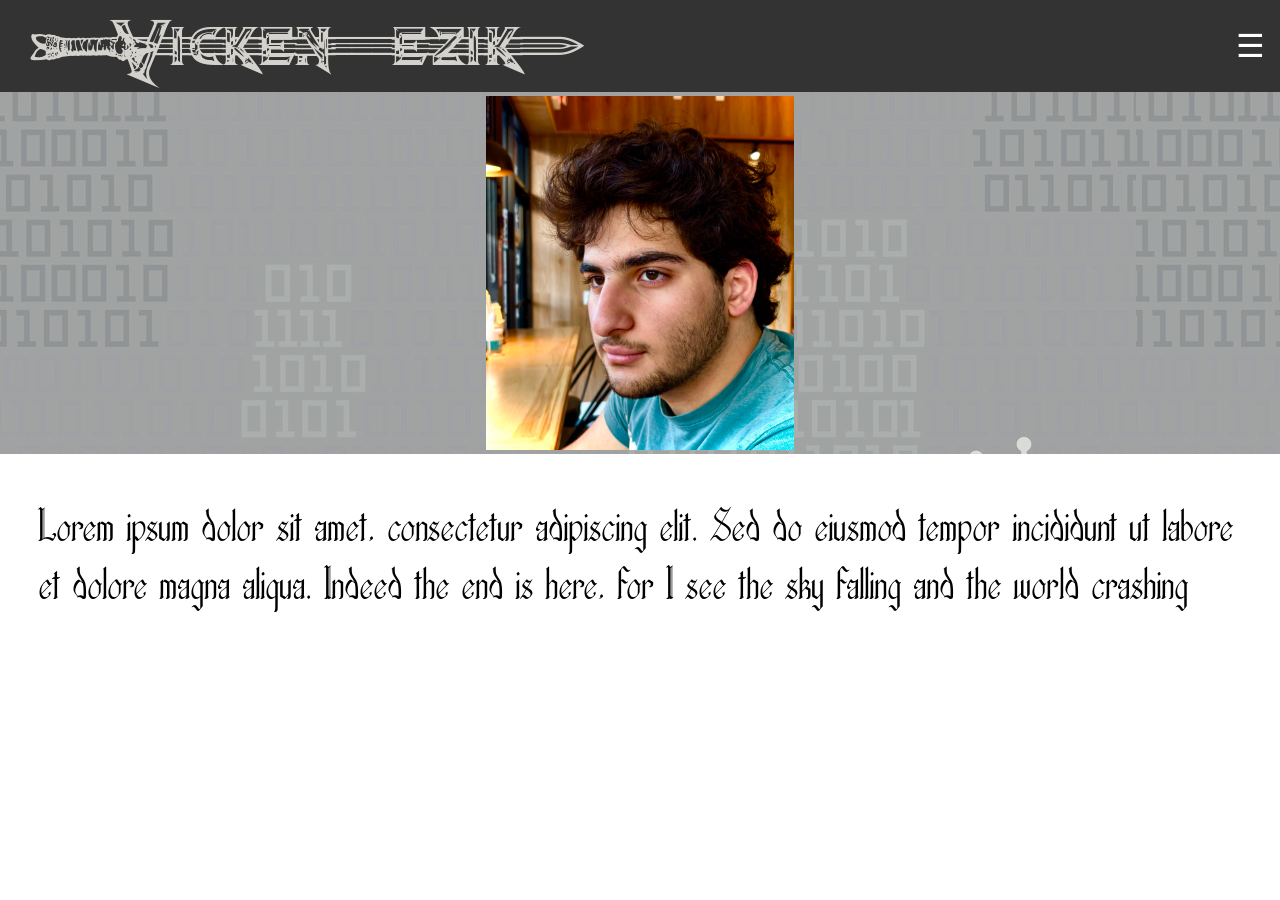
==== index.html @ e654339b "Anim fix" ====
<!DOCTYPE html>
<html lang="eng">
 
<div>
<head>
    <meta charset="UTF-8">
    <meta name="viewport" content="width=device-width, initial-scale=1.0">
    <link rel="stylesheet" href="styles.css">
    <link rel="shortcut icon" href="/images/favicon.ico" type="image/x-icon">
    <script src="sideNav.js" defer></script>
    <title>Home</title>
</head>

<body>

<div class="border">
    <h1 id="yes" class="yes">Vicken___ezik]</h1>
    <span class="openNav" onclick="openNav()">&#9776;</span>
</div>

<div id="mySidenav" class="sidenav">
     <a href="javascript:void(0)" id="clsbtn" class="closebtn" onclick="closeNav()">&times;</a>
     <a href="index.html">About</a>
     <a href="projects.html">Projects</a>
     <a href="#">Music</a>
     <a href="#">Games</a>
     <a href="#">Contact</a>
</div>

<div id="main" class="main">
    
<div class="temp">
    <img src="images/Vicken.jpg" alt="Favicon">
</div>

<p id="no" class="text">Lorem ipsum dolor sit amet, consectetur adipiscing elit. 
    Sed do eiusmod tempor incididunt ut labore et dolore magna aliqua.
    Indeed the end is here, for I see the sky falling and the world crashing</p>

</div>
</body>
</html>
---- styles.css ----
body{
  background-color: #ffffff;
  margin: 0;
  font-synthesis: none;
}

:root{
  --swordPosition: '200';
}

@font-face {
  font-family: Barbarian;
  src: url("fonts/Barbarian.ttf");
}

@font-face {
  font-family: Grusskarten;
  src: url("fonts/GrusskartenGotisch.ttf");
}

@font-face {
  font-family: Palyrin;
  src: url("fonts/Palyrin.otf")
}

.yes {
  text-align: center;
  margin: 0;
  padding-left: 30px;
  color: #d3d2cd; 
  font-family: Barbarian;
  font-size: 5rem;
}

.play-anim {
  animation: flyingText 0.2s ease forwards;
}

.reverse-anim {
    animation: flyingTexta 0.2s ease forwards;
}

/*@keyframes flyingText {
  from {
    margin-left: 0;
  }
  to {
    margin-left: 71.4vw;
  }
}

@keyframes flyingTexta {
  from {
    margin-left: 71.4vw;
  }
  to {
    margin-left: 0;
  }
}*/

@keyframes flyingText {
  from {
    transform: 0;
  }
    to {
      transform: translateX(var(--swordPosition));
    }
  }
 
@keyframes flyingTexta {
  from {
    transform: translateX(var(--swordPosition));
  }
  to {
    transform: 0;
  }
}

.sidenav {
  height: 100%; /* 100% Full-height */
  width: 0; /* 0 width - change this with JavaScript */
  position: fixed; /* Stay in place */
  z-index: 1; /* Stay on top */
  top: 0; /* Stay at the top */
  right: 0;
  background-color: #111; /* Black*/
  overflow-x: hidden; /* Disable horizontal scroll */
  padding-top: 60px; /* Place content 60px from the top */
  transition: 0.5s; /* 0.5 second transition effect to slide in the sidenav */
  transition-delay: 200ms;
}

/* The navigation menu links */
.sidenav a {
  padding: 8px 8px 8px 32px;
  text-decoration: none;
  font-family: Grusskarten;
  font-size: 60px;
  color: #818181;
  display: block;
  transition: 0.5s;
}

/* When you mouse over the navigation links, change their color */
.sidenav a:hover {
  color: #f1f1f1;
}

/* Position and style the close button (top right corner) */
.sidenav .closebtn {
  position: absolute;
  top: 0;
  left: 0;
  font-size: 40px;
}

.border {
  overflow: hidden;
  background-color: #333;
  display: flex;
  justify-content: space-between;
  align-items: center;
}

.main {
  margin-right: 0;
  transition: 0.5s;
  transition-delay: 200ms;
}

*{
  box-sizing: border-box;
}

.openNav{
  color: white;
  cursor: pointer;
  margin-right: 1.2vw;
  font-size: 2.5vw;
}

.temp{
  background-color: #818181;
  height: 28.3vw;
  background-image: url("images/divbackground.jpg");
}

.temp img {
  padding-top: 0.3vw;
  max-height: 28vw;
  height: auto;
  display: block;
  margin: auto;
}

.text{
  margin-left: 3vw;
  margin-right: 3vw;
  font-family: Palyrin;
  font-size: 3rem;
}


@media (max-width: 700px) {
  .text {
    margin-left: 3vw;
    margin-right: 3vw;
    font-family: Palyrin;
    font-size: 2rem;
  }
  .yes {
    text-align: center;
    margin: 0;
    padding-left: 30px;
    color: #d3d2cd; 
    font-family: Barbarian;
    
  }

  
  .temp{
    background-color: #818181;
    height: 60vw;
    background-image: url("images/divbackground.jpg");
  }

  .temp img {
    padding-top: 0.3vw;
    max-height: 59vw;
    height: auto;
    display: block;
    margin: auto;
  }

  .openNav{
    color: white;
    cursor: pointer;
    margin-right: 1.2vw;
    font-size: 3vw;
  }

  /*@keyframes flyingText {
    from {
      transform: 0;
    }
    to {
      transform: translateX(var(--swordPosition));
    }
  }

  @keyframes flyingTexta {
    from {
      transform: translateX(var(--swordPosition));
    }
    to {
      transform: 0;
    }
  }*/
}
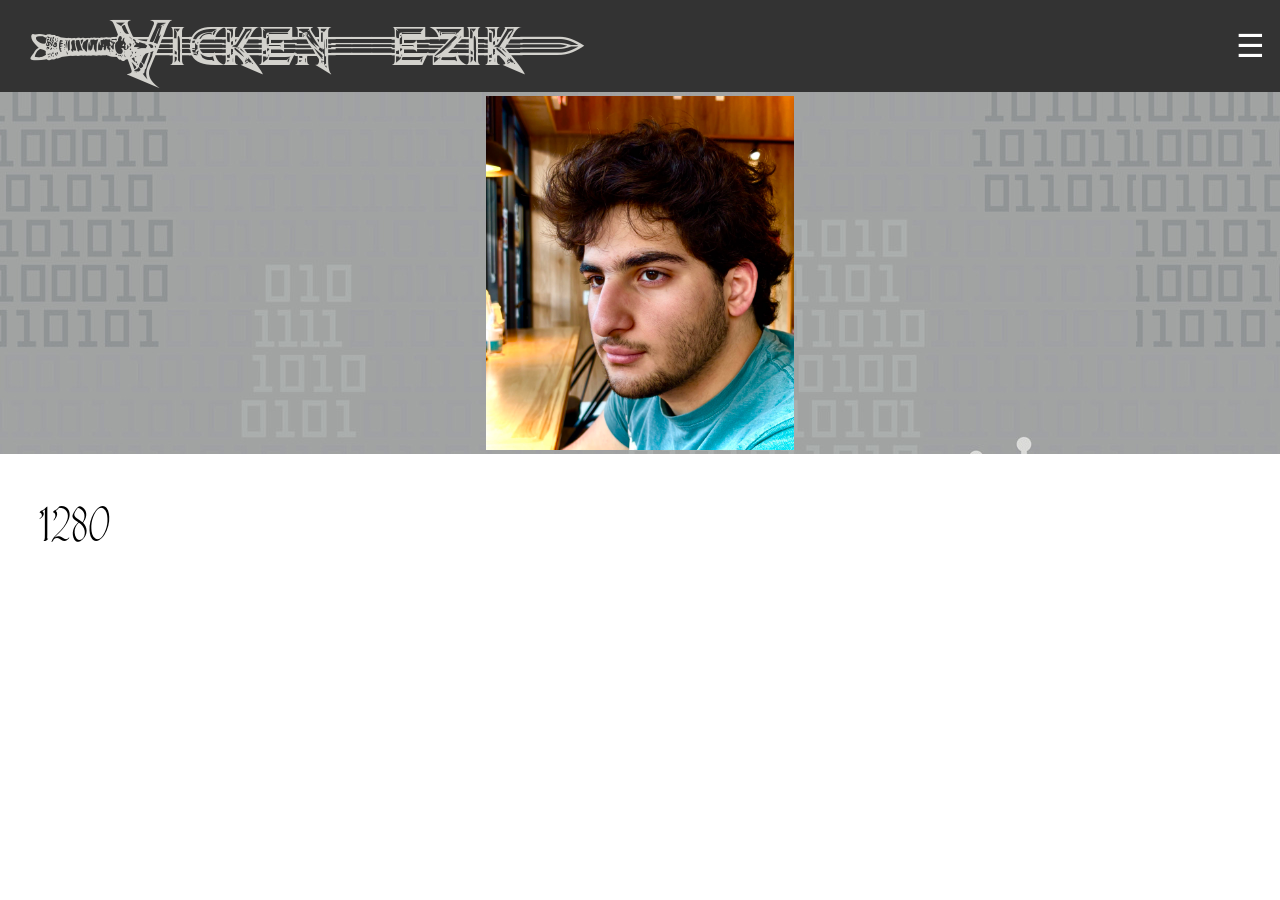
==== commit 7ee7ae45: "test again" ====
(no text change in the page or its own stylesheets)
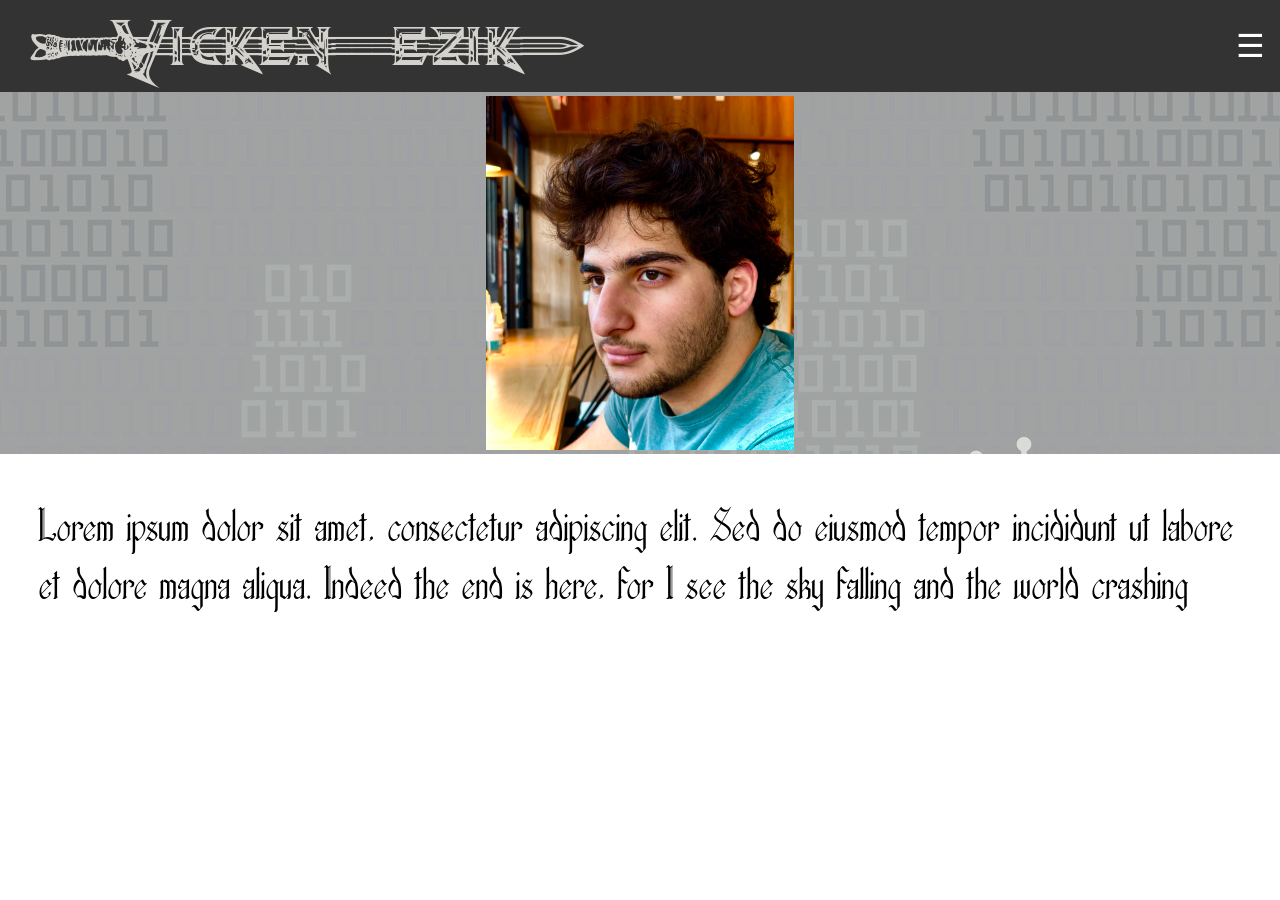
==== commit da018e1a: "Final anim fix /w mobile support" ====
--- a/index.html
+++ b/index.html
@@ -33,7 +33,7 @@
     <img src="images/Vicken.jpg" alt="Favicon">
 </div>
 
-<p id="no" class="text">Lorem ipsum dolor sit amet, consectetur adipiscing elit. 
+<p class="text">Lorem ipsum dolor sit amet, consectetur adipiscing elit. 
     Sed do eiusmod tempor incididunt ut labore et dolore magna aliqua.
     Indeed the end is here, for I see the sky falling and the world crashing</p>
 
--- a/styles.css
+++ b/styles.css
@@ -39,24 +39,6 @@
 .reverse-anim {
     animation: flyingTexta 0.2s ease forwards;
 }
-
-/*@keyframes flyingText {
-  from {
-    margin-left: 0;
-  }
-  to {
-    margin-left: 71.4vw;
-  }
-}
-
-@keyframes flyingTexta {
-  from {
-    margin-left: 71.4vw;
-  }
-  to {
-    margin-left: 0;
-  }
-}*/
 
 @keyframes flyingText {
   from {
@@ -161,7 +143,7 @@
 }
 
 
-@media (max-width: 700px) {
+@media (max-width: 400px) {
   .text {
     margin-left: 3vw;
     margin-right: 3vw;
@@ -174,7 +156,7 @@
     padding-left: 30px;
     color: #d3d2cd; 
     font-family: Barbarian;
-    
+    font-size: 2rem;
   }
 
   
@@ -199,21 +181,21 @@
     font-size: 3vw;
   }
 
-  /*@keyframes flyingText {
+  @keyframes flyingText {
     from {
       transform: 0;
     }
     to {
-      transform: translateX(var(--swordPosition));
+      transform: translateX(40px);
     }
   }
 
   @keyframes flyingTexta {
     from {
-      transform: translateX(var(--swordPosition));
+      transform: translateX(40px);
     }
     to {
       transform: 0;
     }
-  }*/
-}
+  }
+}
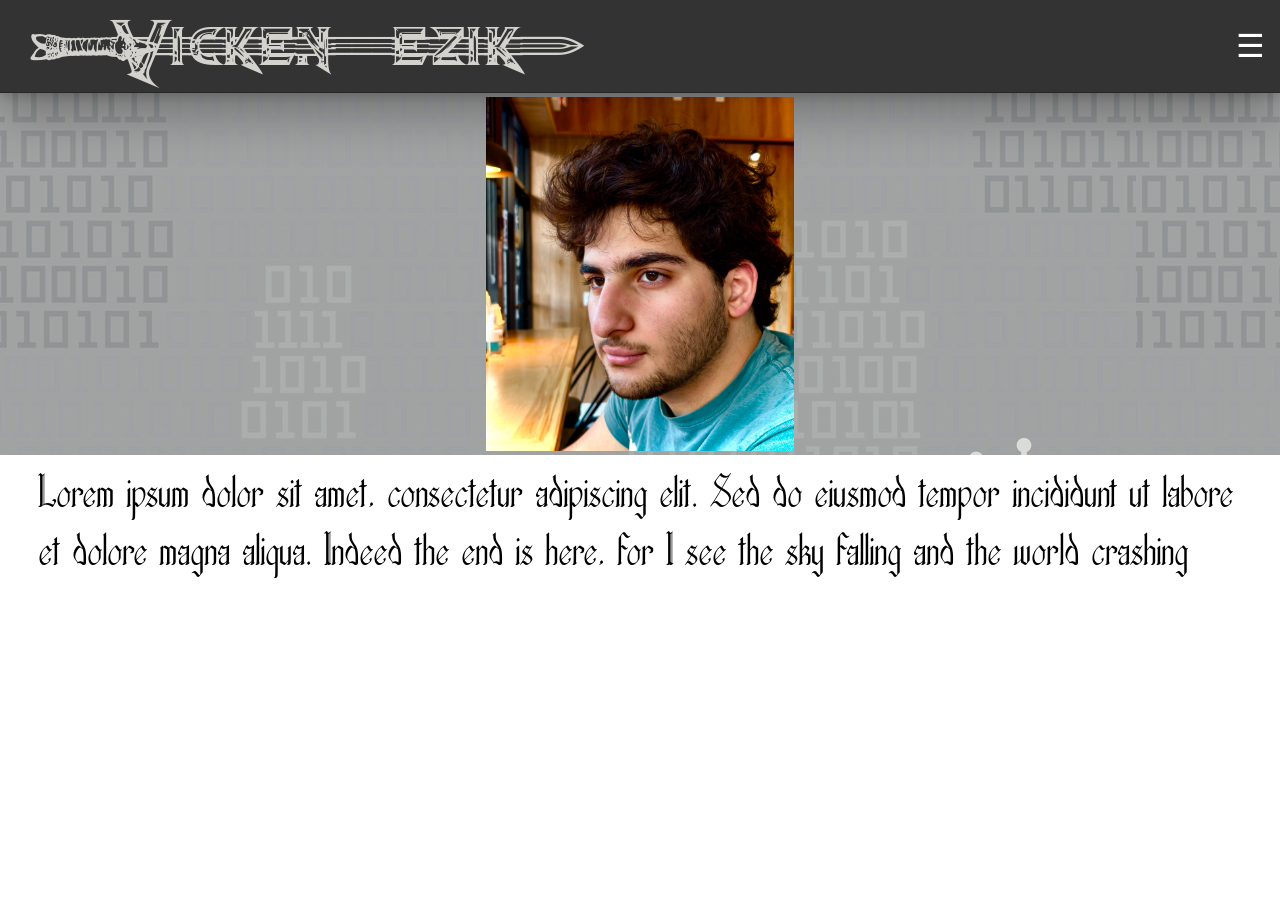
==== commit c80d52e1: "No .html on site paths" ====
--- a/index.html
+++ b/index.html
@@ -20,11 +20,11 @@
 
 <div id="mySidenav" class="sidenav">
      <a href="javascript:void(0)" id="clsbtn" class="closebtn" onclick="closeNav()">&times;</a>
-     <a href="index.html">About</a>
-     <a href="projects.html">Projects</a>
-     <a href="#">Music</a>
-     <a href="#">Games</a>
-     <a href="#">Contact</a>
+     <a href="https://vickenezik.com">About</a>
+     <a href="https://vickenezik.com/projects">Projects</a>
+     <a href="https://vickenezik.com/music">Music</a>
+     <a href="https://vickenezik.com/games">Games</a>
+     <a href="https://vickenezik.com/contact">Contact</a>
 </div>
 
 <div id="main" class="main">
@@ -33,7 +33,7 @@
     <img src="images/Vicken.jpg" alt="Favicon">
 </div>
 
-<p class="text">Lorem ipsum dolor sit amet, consectetur adipiscing elit. 
+<p id="no" class="text">Lorem ipsum dolor sit amet, consectetur adipiscing elit. 
     Sed do eiusmod tempor incididunt ut labore et dolore magna aliqua.
     Indeed the end is here, for I see the sky falling and the world crashing</p>
 
--- a/styles.css
+++ b/styles.css
@@ -4,8 +4,13 @@
   font-synthesis: none;
 }
 
+body:has(.overlay:target){
+  overflow: hidden;
+}
+
 :root{
   --swordPosition: '200';
+  --swordPositionPhone: '100';
 }
 
 @font-face {
@@ -21,6 +26,16 @@
 @font-face {
   font-family: Palyrin;
   src: url("fonts/Palyrin.otf")
+}
+
+@font-face {
+  font-family: Gotham;
+  src: url("fonts/Gotham.ttf")
+}
+
+@font-face {
+  font-family: TempelGothic;
+  src: url("fonts/TempelGothic.otf")
 }
 
 .yes {
@@ -70,6 +85,7 @@
   padding-top: 60px; /* Place content 60px from the top */
   transition: 0.5s; /* 0.5 second transition effect to slide in the sidenav */
   transition-delay: 200ms;
+  z-index: 1000;
 }
 
 /* The navigation menu links */
@@ -102,6 +118,13 @@
   display: flex;
   justify-content: space-between;
   align-items: center;
+  position: sticky;
+  top: 0;
+  z-index: 100;
+  box-shadow: 
+  0 4px 10px rgba(0, 0, 0, 0.15), 
+  0 20px 50px rgba(0, 0, 0, 0.30);
+  border-bottom: 1px solid rgba(0, 0, 0, 0.25);
 }
 
 .main {
@@ -140,10 +163,19 @@
   margin-right: 3vw;
   font-family: Palyrin;
   font-size: 3rem;
-}
-
-
-@media (max-width: 400px) {
+  margin-top: 1vw;
+}
+
+.header{
+  margin-left: 2vw;
+  font-family: Gotham;
+  font-size: 5rem;
+  margin-top: 2vw;
+  margin-bottom: 0;
+}
+
+
+@media (max-width: 600px) {
   .text {
     margin-left: 3vw;
     margin-right: 3vw;
@@ -186,16 +218,178 @@
       transform: 0;
     }
     to {
-      transform: translateX(40px);
+      transform: translateX(var(--swordPositionPhone));
     }
   }
 
   @keyframes flyingTexta {
     from {
-      transform: translateX(40px);
+      transform: translateX(var(--swordPositionPhone));
     }
     to {
       transform: 0;
     }
   }
-}
+
+  .projects .header{
+    font-size: 1rem;
+    margin-left: 0;
+  }
+
+  .projects{
+    background-color: #818181;
+    height: auto;
+    background-image: url("images/divbackground.jpg");
+    display: grid;
+    grid-template-columns: max-content 8fr; /* 2 columns */ 
+    grid-template-rows: auto auto; 
+  }
+
+  .projects .text {
+    margin-top: 0;
+    grid-column: 2;
+    grid-row: 2;
+    line-height: 1;
+    font-size: 1rem;
+    font-family: TempelGothic;
+    background: -webkit-linear-gradient(#0c0c0c, #424141);
+    background-clip: text;
+    -webkit-text-fill-color: transparent;
+  }
+}
+
+.projectButton{
+  background-color: #4aa15d;
+  border-radius: 5vw;
+  border: none;
+  color: white;
+  padding: 0.1vw 0.5vw;
+  text-align: center;
+  text-decoration: none;
+  display: inline-block;
+  font-family: Grusskarten;
+  font-size: 4rem;
+  margin-left: 1vw;
+  margin-bottom: 3vw;
+  cursor: pointer;
+  transition: 0.5s;
+}
+
+.projectButton:hover {
+  background-color: #244d2d;
+}
+
+.projects{
+  background-color: #818181;
+  height: auto;
+  background-image: url("images/divbackground.jpg");
+  display: grid;
+  grid-template-columns: max-content 5fr; /* 2 columns */ 
+  grid-template-rows: auto auto; 
+}
+
+.projects .text{
+  margin-top: 0;
+  grid-column: 2;
+  grid-row: 2;
+  line-height: 1;
+  font-size: 3.5rem;
+  font-family: TempelGothic;
+  background: -webkit-linear-gradient(#0c0c0c, #424141);
+  background-clip: text;
+  -webkit-text-fill-color: transparent;
+}
+
+.projects .projectButton{
+  margin-top: 1vw;
+  grid-column: 1;
+  grid-row: 3;
+  z-index: 0;
+}
+
+.projects img {
+  margin-top: 1vw;
+  max-height: 29.5vw;
+  height: auto;
+  margin-left: 1vw;
+  grid-column: 1;
+  grid-row: 1 / span 2;
+  border-radius: 3vw;
+  border: 0.5vw solid #4aa15d;
+}
+
+.projectBorder{
+  height: 0.8vw;
+  background-color:#111;
+}
+
+.overlay {
+  position: fixed;
+  top: 0;
+  bottom: 0;
+  left: 0;
+  right: 0;
+  background: rgba(0, 0, 0, 0.7);
+  transition: opacity 500ms;
+  visibility: hidden;
+  opacity: 0;
+  z-index: 10000;
+}
+.overlay:target {
+  visibility: visible;
+  opacity: 1;
+}
+
+.popup {
+  margin: 5vw auto;
+  padding: 1vw;
+  background: #dcdddb;
+  border-radius: 2vw;
+  border: 1vw solid #646161;
+  width: 70vw;
+  position: relative;
+  transition: all 0.3s ease-in-out;
+  overflow-y: auto;
+  max-height: 85%;
+  overscroll-behavior: contain;
+  -webkit-overflow-scrolling: touch;
+}
+
+.popup .header{
+  font-size: 3rem;
+  margin-top: 1vw;
+  margin-left: 1vw;
+  overflow: hidden;
+}
+
+.popup .close {
+  position: absolute;
+  top: 20px;
+  right: 30px;
+  transition: all 200ms;
+  font-size: 3vw;
+  font-weight: bold;
+  text-decoration: none;
+  color: #333;
+}
+.popup .close:hover {
+  color: #06D85F;
+}
+.popup .text {
+  max-height: 30%;
+  margin-left: 2vw;
+  font-size: 3.5rem;
+  line-height: 1;
+}
+
+.popup img {
+  max-height: 30vw;
+  height: auto;
+  display: block;
+  margin: auto;
+  margin-top: 1vw;
+  margin-bottom: 1vw;
+  border: 0.5vw solid #4aa15d;
+  border-radius: 2vw;
+}
+
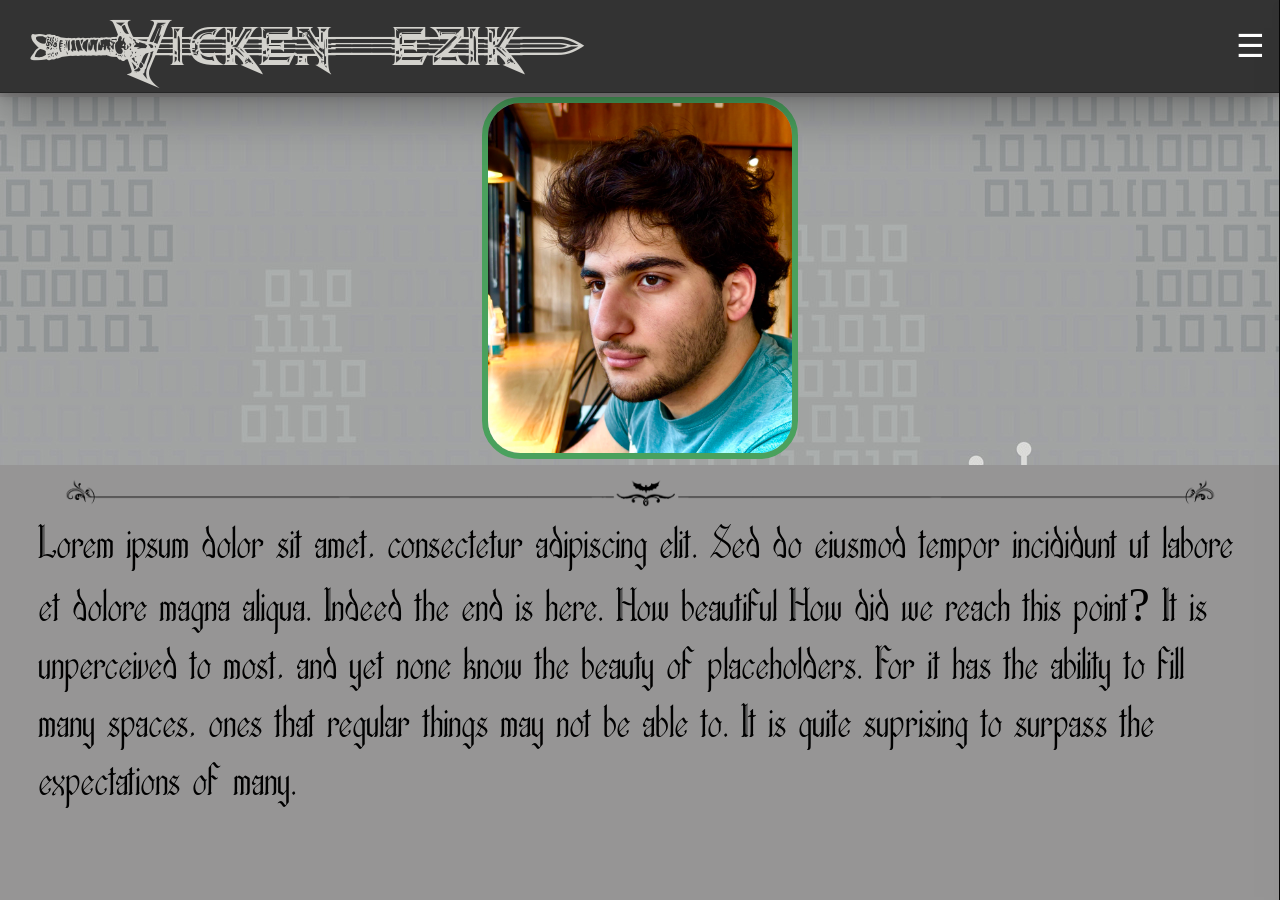
==== commit 60b4990a: "Lots of style changes" ====
--- a/index.html
+++ b/index.html
@@ -33,9 +33,17 @@
     <img src="images/Vicken.jpg" alt="Favicon">
 </div>
 
-<p id="no" class="text">Lorem ipsum dolor sit amet, consectetur adipiscing elit. 
+<img src="images/gothicDivider.png" alt="Divider" class="divider">
+<div id="no" class="text">
+    <p class="divide">
+        Lorem ipsum dolor sit amet, consectetur adipiscing elit. 
     Sed do eiusmod tempor incididunt ut labore et dolore magna aliqua.
-    Indeed the end is here, for I see the sky falling and the world crashing</p>
+    Indeed the end is here. How beautiful How did we reach this point? It is unperceived to most, and 
+    yet none know the beauty of placeholders. For it has the ability
+    to fill many spaces, ones that regular things may not be able to.
+    It is quite suprising to surpass the expectations of many.
+    </p>
+</div>
 
 </div>
 </body>
--- a/styles.css
+++ b/styles.css
@@ -1,5 +1,5 @@
 body{
-  background-color: #ffffff;
+  background-color: #969595;
   margin: 0;
   font-synthesis: none;
 }
@@ -36,6 +36,21 @@
 @font-face {
   font-family: TempelGothic;
   src: url("fonts/TempelGothic.otf")
+}
+
+@font-face {
+  font-family: Gothicum;
+  src: url("fonts/gothicum.ttf")
+}
+
+@font-face {
+  font-family: GothBall;
+  src: url("fonts/GothBallCrap.ttf")
+}
+
+@font-face {
+  font-family: AngerStyles;
+  src: url("fonts/AngerStyles.ttf")
 }
 
 .yes {
@@ -43,7 +58,7 @@
   margin: 0;
   padding-left: 30px;
   color: #d3d2cd; 
-  font-family: Barbarian;
+  font-family: Barbarian !important;
   font-size: 5rem;
 }
 
@@ -86,6 +101,10 @@
   transition: 0.5s; /* 0.5 second transition effect to slide in the sidenav */
   transition-delay: 200ms;
   z-index: 1000;
+  box-shadow: 
+  0 4px 10px rgba(0, 0, 0, 0.15), 
+  0 20px 50px rgba(0, 0, 0, 0.30);
+  border-left: 1px solid rgba(0, 0, 0, 0.655);
 }
 
 /* The navigation menu links */
@@ -131,7 +150,21 @@
   margin-right: 0;
   transition: 0.5s;
   transition-delay: 200ms;
-}
+  margin-top: 0.3vw;
+}
+
+.main .text .divide{
+  margin-top: 1vw;
+  margin-bottom: 1vw;
+}
+
+.divider {
+  padding-top: 1vw;
+  width: 90vw;
+  display: flex;
+  margin: auto;
+}
+
 
 *{
   box-sizing: border-box;
@@ -146,22 +179,24 @@
 
 .temp{
   background-color: #818181;
-  height: 28.3vw;
+  height: 28.8vw;
   background-image: url("images/divbackground.jpg");
 }
 
 .temp img {
-  padding-top: 0.3vw;
-  max-height: 28vw;
+  margin-bottom: 3vw !important;
+  max-height: 28.3vw;
   height: auto;
   display: block;
   margin: auto;
+  border-radius: 3vw;
+  border: 0.5vw solid #4aa15d;
 }
 
 .text{
   margin-left: 3vw;
   margin-right: 3vw;
-  font-family: Palyrin;
+  font-family: Palyrin !important;
   font-size: 3rem;
   margin-top: 1vw;
 }
@@ -187,7 +222,7 @@
     margin: 0;
     padding-left: 30px;
     color: #d3d2cd; 
-    font-family: Barbarian;
+    font-family: Barbarian !important;
     font-size: 2rem;
   }
 
@@ -199,11 +234,13 @@
   }
 
   .temp img {
-    padding-top: 0.3vw;
+    margin-top: 1vw;
     max-height: 59vw;
     height: auto;
     display: block;
     margin: auto;
+    border-radius: 4vw;
+    border: 0.5vw solid #4aa15d;
   }
 
   .openNav{
@@ -231,31 +268,77 @@
     }
   }
 
-  .projects .header{
-    font-size: 1rem;
-    margin-left: 0;
-  }
-
-  .projects{
-    background-color: #818181;
-    height: auto;
-    background-image: url("images/divbackground.jpg");
-    display: grid;
-    grid-template-columns: max-content 8fr; /* 2 columns */ 
-    grid-template-rows: auto auto; 
-  }
-
-  .projects .text {
+  .projects .text{
     margin-top: 0;
     grid-column: 2;
     grid-row: 2;
+    line-height: 1.3;
+    font-size: 1rem !important;
+    font-family: Gothicum !important;
+    background: -webkit-linear-gradient(#000000, #2b2a2a);
+    background-clip: text;
+    color: transparent;
+  }
+
+  .projects .header{
+    font-size: 1.5rem !important;
+  }
+
+  .projectButton{
+    background-color: #4aa15d;
+    border-radius: 5vw;
+    border: none;
+    color: white;
+    padding: 0.1vw 0.5vw;
+    text-align: center;
+    text-decoration: none;
+    display: inline-block;
+    font-family: Grusskarten !important;
+    font-size: 1rem !important;
+    margin-left: 1vw;
+    margin-bottom: 3vw;
+  }
+  
+  .popup .text {
+    max-height: 30%;
+    margin-left: 2vw;
+    font-size: 1rem !important;
     line-height: 1;
-    font-size: 1rem;
-    font-family: TempelGothic;
-    background: -webkit-linear-gradient(#0c0c0c, #424141);
-    background-clip: text;
-    -webkit-text-fill-color: transparent;
-  }
+    grid-column: 1 / span 2;
+  }
+
+  .popup .header{
+    font-size: 1.5rem !important;
+    margin-top: 1vw;
+    margin-left: 1vw;
+    overflow: hidden;
+    grid-column: 1 / span 2;
+  }
+
+  .popup .close{
+    position: absolute;
+    top: 10px;
+    right: 30px;
+    transition: all 200ms;
+    font-size: 3vw !important;
+    font-weight: bold;
+    text-decoration: none;
+    color: #333;
+  }
+}
+
+.projects .header{
+  font-size: 4rem;
+  margin-left: 2vw;
+}
+
+.projects{
+  background-color: #818181;
+  height: auto;
+  background-image: url("images/divbackground.jpg");
+  display: grid;
+  grid-template-columns: max-content 5fr; /* 2 columns */ 
+  grid-template-rows: auto auto; 
 }
 
 .projectButton{
@@ -267,7 +350,7 @@
   text-align: center;
   text-decoration: none;
   display: inline-block;
-  font-family: Grusskarten;
+  font-family: Grusskarten !important;
   font-size: 4rem;
   margin-left: 1vw;
   margin-bottom: 3vw;
@@ -284,20 +367,20 @@
   height: auto;
   background-image: url("images/divbackground.jpg");
   display: grid;
-  grid-template-columns: max-content 5fr; /* 2 columns */ 
-  grid-template-rows: auto auto; 
+  grid-template-columns: 1fr 5fr; /* 2 columns */ 
+  grid-template-rows: auto 1fr;
 }
 
 .projects .text{
   margin-top: 0;
   grid-column: 2;
   grid-row: 2;
-  line-height: 1;
-  font-size: 3.5rem;
-  font-family: TempelGothic;
-  background: -webkit-linear-gradient(#0c0c0c, #424141);
+  line-height: 1.3;
+  font-size: 2.5rem;
+  font-family: Gothicum !important;
+  background: -webkit-linear-gradient(#000000, #2b2a2a);
   background-clip: text;
-  -webkit-text-fill-color: transparent;
+  color: transparent;
 }
 
 .projects .projectButton{
@@ -314,7 +397,7 @@
   margin-left: 1vw;
   grid-column: 1;
   grid-row: 1 / span 2;
-  border-radius: 3vw;
+  border-radius: 4vw;
   border: 0.5vw solid #4aa15d;
 }
 
@@ -353,6 +436,18 @@
   max-height: 85%;
   overscroll-behavior: contain;
   -webkit-overflow-scrolling: touch;
+  display: grid;
+  grid-template-columns: 1fr 5fr;;
+}
+
+.popup .ndImg {
+  margin-top: 1vw;
+  max-height: 29.5vw;
+  height: auto;
+  margin-left: 1vw;
+  border-radius: 3vw;
+  border: 0.5vw solid #4aa15d;
+  grid-column: 2;
 }
 
 .popup .header{
@@ -360,17 +455,20 @@
   margin-top: 1vw;
   margin-left: 1vw;
   overflow: hidden;
+  grid-column: 1 / span 2;
 }
 
 .popup .close {
   position: absolute;
-  top: 20px;
+  top: 5px;
   right: 30px;
   transition: all 200ms;
   font-size: 3vw;
   font-weight: bold;
   text-decoration: none;
   color: #333;
+  grid-column: 2;
+  grid-row: 1;
 }
 .popup .close:hover {
   color: #06D85F;
@@ -378,8 +476,10 @@
 .popup .text {
   max-height: 30%;
   margin-left: 2vw;
-  font-size: 3.5rem;
-  line-height: 1;
+  font-size: 2.5rem;
+  line-height: 1.3;
+  grid-column: 1 / span 2;
+  font-family: AngerStyles !important;
 }
 
 .popup img {
@@ -391,5 +491,19 @@
   margin-bottom: 1vw;
   border: 0.5vw solid #4aa15d;
   border-radius: 2vw;
-}
-
+  grid-column: 1;
+  margin-left: 10vw;
+}
+
+.popup .standAloneImg {
+  max-height: 30vw;
+  height: auto;
+  display: block;
+  margin: auto;
+  margin-top: 1vw;
+  margin-bottom: 1vw;
+  border: 0.5vw solid #4aa15d;
+  border-radius: 2vw;
+  grid-column: 1 / span 2;
+}
+
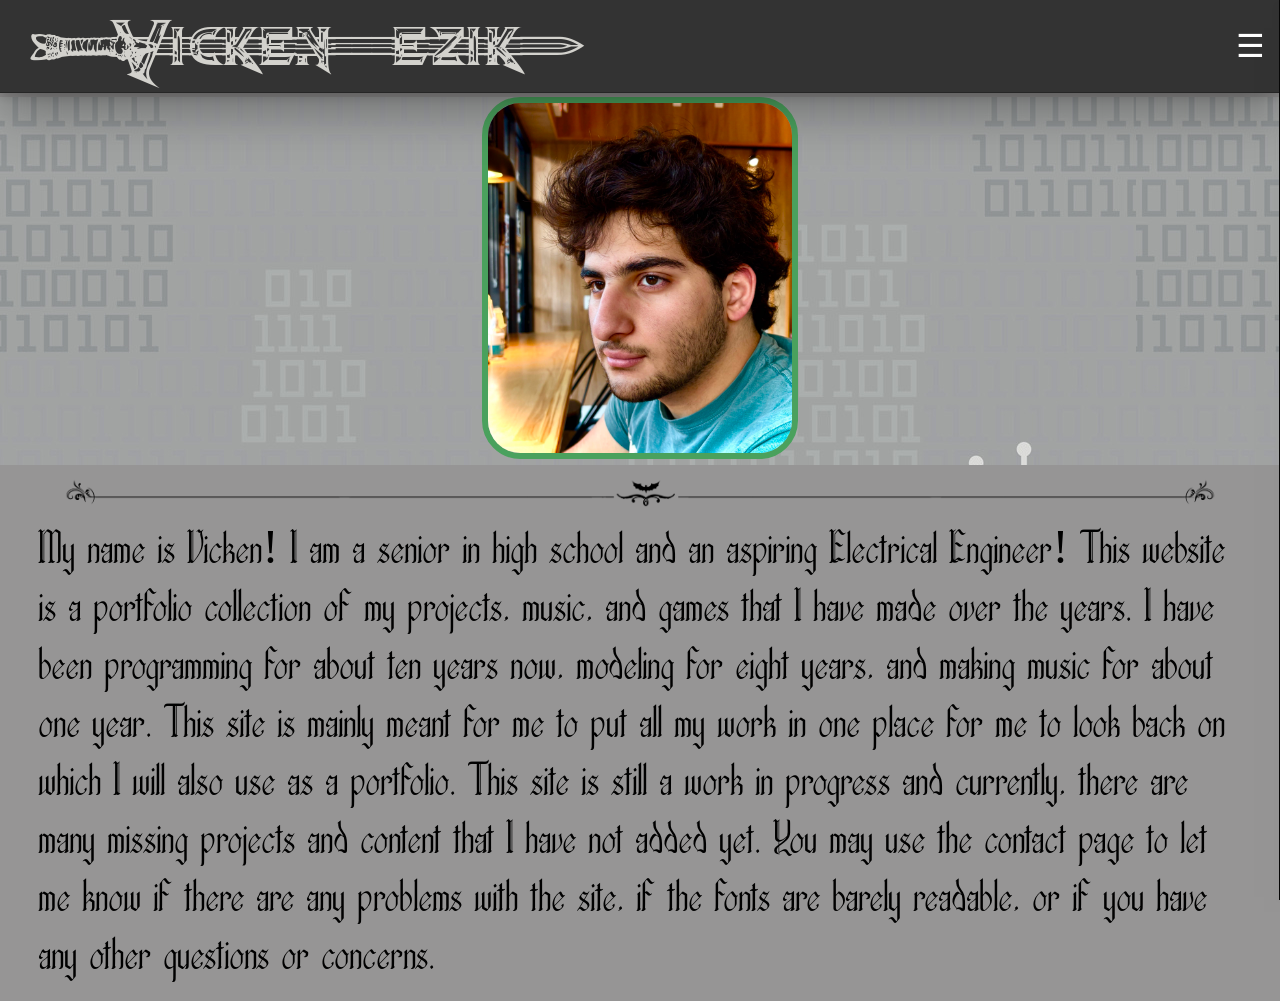
==== commit 97e7ca34: "Testing enviornment variable" ====
--- a/index.html
+++ b/index.html
@@ -36,12 +36,14 @@
 <img src="images/gothicDivider.png" alt="Divider" class="divider">
 <div id="no" class="text">
     <p class="divide">
-        Lorem ipsum dolor sit amet, consectetur adipiscing elit. 
-    Sed do eiusmod tempor incididunt ut labore et dolore magna aliqua.
-    Indeed the end is here. How beautiful How did we reach this point? It is unperceived to most, and 
-    yet none know the beauty of placeholders. For it has the ability
-    to fill many spaces, ones that regular things may not be able to.
-    It is quite suprising to surpass the expectations of many.
+        My name is Vicken! I am a senior in high school and an aspiring Electrical Engineer!
+        This website is a portfolio collection of my projects, music, and games that I have made over the years.
+        I have been programming for about ten years now, modeling for eight years, and making music for about one year.
+        This site is mainly meant for me to put all my work in one place for me to look back on which
+        I will also use as a portfolio. This site is still a work in progress and currently, there are
+        many missing projects and content that I have not added yet. You may use the contact page
+        to let me know if there are any problems with the site, if the fonts are barely readable,
+        or if you have any other questions or concerns.
     </p>
 </div>
 
--- a/styles.css
+++ b/styles.css
@@ -250,6 +250,20 @@
     font-size: 3vw;
   }
 
+  .main .text .divide{
+    margin-top: 1vw;
+    margin-bottom: 1vw;
+    font-size: 1.5rem;
+  }
+
+  .divider {
+    padding-top: 1vw;
+    width: 90vw;
+    display: flex;
+    margin: auto;
+    content: url("images/gothicDividerMobile.png")
+  }
+
   @keyframes flyingText {
     from {
       transform: 0;
@@ -507,3 +521,36 @@
   grid-column: 1 / span 2;
 }
 
+
+input[type=text], select, textarea {
+  width: 100%; /* Full width */
+  padding: 12px; /* Some padding */ 
+  border: 1px solid #ccc; /* Gray border */
+  border-radius: 4px; /* Rounded borders */
+  box-sizing: border-box; /* Make sure that padding and width stays in place */
+  margin-top: 6px; /* Add a top margin */
+  margin-bottom: 16px; /* Bottom margin */
+  resize: vertical /* Allow the user to vertically resize the textarea (not horizontally) */
+}
+
+/* Style the submit button with a specific background color etc */
+input[type=submit] {
+  background-color: #04AA6D;
+  color: white;
+  padding: 12px 20px;
+  border: none;
+  border-radius: 4px;
+  cursor: pointer;
+}
+
+/* When moving the mouse over the submit button, add a darker green color */
+input[type=submit]:hover {
+  background-color: #45a049;
+}
+
+/* Add a background color and some padding around the form */
+.container {
+  border-radius: 5px;
+  background-color: #f2f2f2;
+  padding: 20px;
+}
